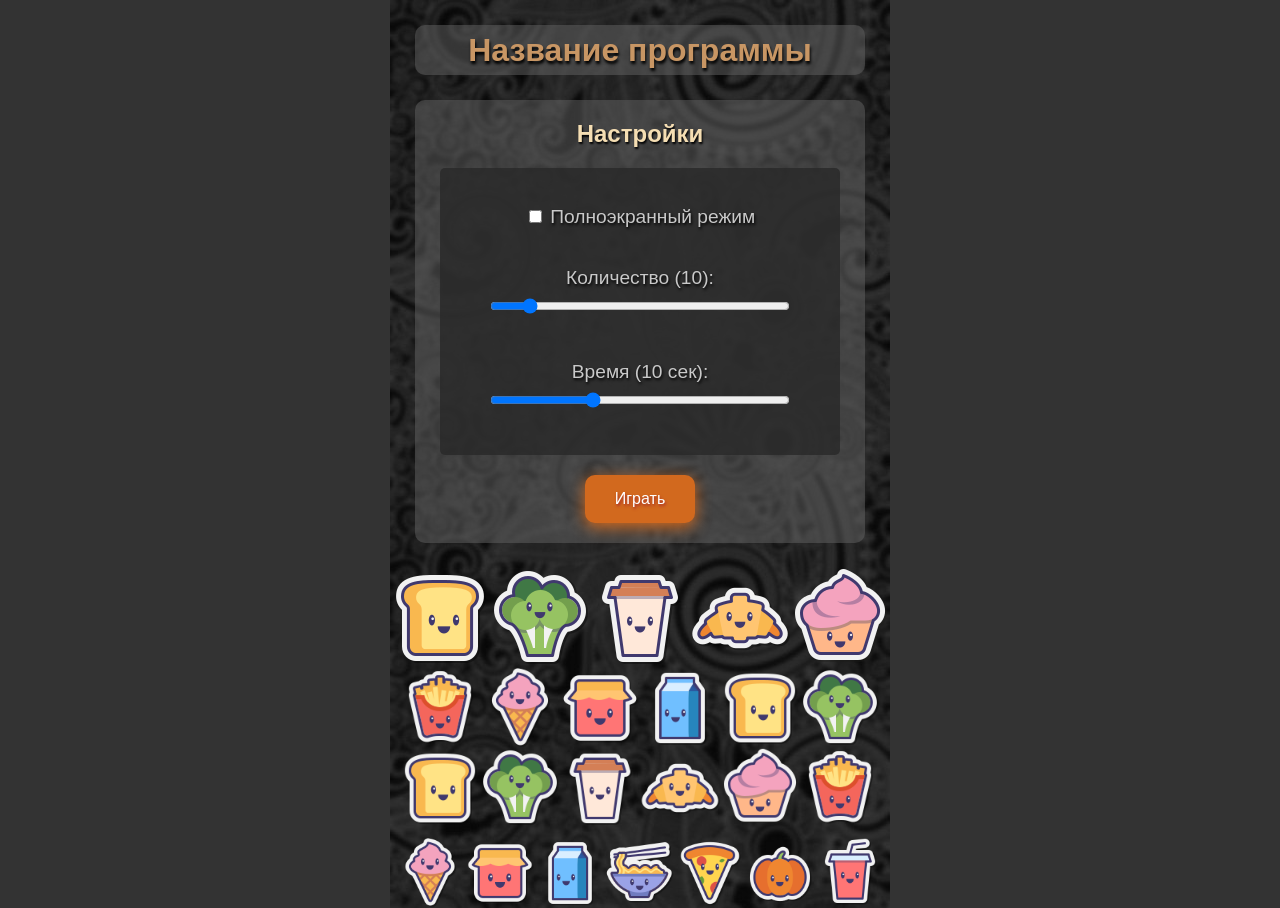
==== 0+/index.html @ 4c61b156 "Add files via upload" ====
<!DOCTYPE html>
<html lang="ru">
<head>
    <meta charset="UTF-8">
    <meta name="viewport" content="width=device-width, initial-scale=1.0">
    <link rel="stylesheet" href="styles.css"/>
    <title>Шаблон игры</title>
</head>
<body>
    <!-- окно настроек -->
    <div id="window_settings">
        <div style="width: 450px; height: 50px; display: flex; justify-content: center;  align-items: center;  margin: 25px; border-radius: 10px; background-color: rgba(100, 100, 100, .5);">
            <h1>Название программы</h1>
        </div>   
        <div style="width: 450px; height: auto; display: flex; flex-direction: column; justify-content: center; align-items: center;  margin: 25px; border-radius: 10px; background-color: rgba(100, 100, 100, .5);">
            <div>
                <h2>Настройки</h2>
            </div>
            <div style="width: 400px; height: auto; display: flex; flex-direction: column; justify-content: center; align-items: center;  margin: 0px; border-radius: 5px; background-color: rgba(40, 40, 40, .8);">
                <p></p>
                <label><input type="checkbox" id="fullscreenCheckbox"> Полноэкранный режим</label>
                <p></p>
                <label for="count">Количество (10):</label>
                <input type="range" id="count" min="5" max="50" value="10" style="height: 30px; width: 300px;" oninput="updateWordCount(this.value)">
                <p></p>
                <label for="timeLimit">Время (10 сек):</label>
                <input type="range" id="timeLimit" min="5" max="20" value="10" style="height: 30px; width: 300px;" oninput="updateTimeLimit(this.value)">
                <p></p>
            </div>
            <button class="custom-button" id="towindow_game">Играть</button>    
        
        </div>

    </div>
    

    <div id="container" style="position:relative; width: 500px; height: auto;"> 
       <img src="img/1.png" id='img1' style='position: absolute; top: 0px; left: 0px;'> </img>
       <img src="img/2.png" id='img1' style='position: absolute; top: 0px; left: 100px;'> </img>
       <img src="img/3.png" id='img1' style='position: absolute; top: 0px; left: 200px;'> </img>
       <img src="img/4.png" id='img1' style='position: absolute; top: 0px; left: 300px;'> </img>
       <img src="img/5.png" id='img1' style='position: absolute; top: 0px; left: 400px;'> </img>
       <img src="img/6.png" id='img1' style='position: absolute; top: 100px; left: 10px; transform-origin: top left; scale: 0.8;'> </img>
       <img src="img/7.png" id='img1' style='position: absolute; top: 100px; left: 90px; transform-origin: top left; scale: 0.8;'> </img>
       <img src="img/8.png" id='img1' style='position: absolute; top: 100px; left: 170px; transform-origin: top left; scale: 0.8;'> </img>
       <img src="img/9.png" id='img1' style='position: absolute; top: 100px; left: 250px; transform-origin: top left; scale: 0.8;'> </img>
       <img src="img/1.png" id='img1' style='position: absolute; top: 100px; left: 330px; transform-origin: top left; scale: 0.8;'> </img>
       <img src="img/2.png" id='img1' style='position: absolute; top: 100px; left: 410px; transform-origin: top left; scale: 0.8;'> </img>

       <img src="img/1.png" id='img1' style='position: absolute; top: 180px; left: 10px; transform-origin: top left; scale: 0.8;'> </img>
       <img src="img/2.png" id='img1' style='position: absolute; top: 180px; left: 90px; transform-origin: top left; scale: 0.8;'> </img>
       <img src="img/3.png" id='img1' style='position: absolute; top: 180px; left: 170px; transform-origin: top left; scale: 0.8;'> </img>
       <img src="img/4.png" id='img1' style='position: absolute; top: 180px; left: 250px; transform-origin: top left; scale: 0.8;'> </img>
       <img src="img/5.png" id='img1' style='position: absolute; top: 180px; left: 330px; transform-origin: top left; scale: 0.8;'> </img>
       <img src="img/6.png" id='img1' style='position: absolute; top: 180px; left: 410px; transform-origin: top left; scale: 0.8;'> </img>

       <img src="img/7.png" id='img1' style='position: absolute; top: 270px; left: 5px; transform-origin: top left; scale: 0.7;'> </img>
       <img src="img/8.png" id='img1' style='position: absolute; top: 270px; left: 75px; transform-origin: top left; scale: 0.7;'> </img>
       <img src="img/9.png" id='img1' style='position: absolute; top: 270px; left: 145px; transform-origin: top left; scale: 0.7;'> </img>
       <img src="img/10.png" id='img1' style='position: absolute; top: 270px; left: 215px; transform-origin: top left; scale: 0.7;'> </img>
       <img src="img/11.png" id='img1' style='position: absolute; top: 270px; left: 285px; transform-origin: top left; scale: 0.7;'> </img>
       <img src="img/12.png" id='img1' style='position: absolute; top: 270px; left: 355px; transform-origin: top left; scale: 0.7;'> </img>
       <img src="img/13.png" id='img1' style='position: absolute; top: 270px; left: 425px; transform-origin: top left; scale: 0.7;'> </img>

    </div>
    <!-- окно настроек 
    <div id="window_settings" class="window active" style="width: 400px; height: auto;">
        <h2>Настройки</h2>
        <div class="dekor"> 
            
            <p></p>
            <label for="grid-size">Список: </label>
            <select id="grid-size">
                <option value="4">1 элемент</option>
                <option value="5" selected>2 элемент</option>
                <option value="6">3 элемент</option>
                <option value="7">4 элемент</option>
            </select>
            <p></p>
            <p></p>
        </div>
        <button class="custom-button" id="towindow_game">Играть</button>        
	        
    </div>
    -->
    <!-- Второе окно -->
    <div id="window_game" class="window" style="width: 340px; height: auto;">
        <h2>Небольшая инструкция <br>что делать</h2>
        <p></p>
        <div class="timer">Время: <span id="time">0.0</span> секунд</div>
        <p></p>

        <div id="progressBar">           <!-- Контейнер для прогресс-бара -->
            <div id="progress"></div>
        </div>
        
        <div class="grid" id="grid">
            <!-- Клетки таблицы будут генерироваться здесь -->
        </div>
        

    </div>

    <!-- Третье окно -->
    <div id="window_result" class="window" style="width: 300px; height: auto;">
        <h2>Результаты</h2>
	<p></p>
        <div class="timer"><b>Время:</b><br><span id="time_elasted">—</span></div>
        <div class="best-time"><b>Лучшее время:</b><br><span id="best-time">—</span></div>
        
        <p></p>
        <button id="backTowindow_settings">Назад</button>
    </div>

<div id="overlay">Загрузка<span class="dots"></span></div>
    <script src="script.js"></script>
</body>
</html>
---- 0+/styles.css ----
h1 { color: rgb(200, 150, 100);text-shadow: 1px 3px 3px  #000;}
h2 { color:wheat; text-shadow: 1px 2px 2px  #000;}
h3 { color: #cfcfcf ; text-shadow: 1px 2px 3px  #222222; font-size: 1.5em;}
label,p { color:#c9c9c9; font-size: 1.2em; text-shadow: 1px 2px 3px  #000;}
body {
    font-family: 'Calibri Light', Calibri, sans-serif;
    display: flex;
    flex-direction: column;
    justify-content: flex-start; /* Центрируем содержимое по горизонтали */
    align-items: center; /* Центрируем содержимое по вертикали */
    height: 100vh; /* Высота окна браузера */
    margin: 0; /* Убираем отступы */
    background: #333333 url('UI/bg000.jpg') no-repeat top center;
    background-size: auto;

    color: #ffffff;
}
.window {
    display: none; /* Скрываем все окна по умолчанию */
    border: 1px solid #ffffff; /* Рамка вокруг окон */
    border-radius: 10px; /* Скругление углов рамки */
    padding: 20px; /* Отступы внутри окон */
    text-align: center; /* Центрируем текст внутри окон */
    background-color: #bbbbbb; /* Цвет фона */
    color: #000000;
 /*   box-shadow: 0 10px 50px -30px rgb(0, 250, 200);*/
    box-shadow: inset 0 3px 5px -1px rgb(0, 0, 0); 
}
.dekor {
  /*  border: 1px solid #ffffff; /* Рамка вокруг окон */
    border-radius: 10px; /* Скругление углов рамки */
    padding: 20px; /* Отступы внутри окон */
    text-align: center; /* Центрируем текст внутри окон */
    background-color: #dddddd; /* Цвет фона */
    box-shadow: inset 0 3px 5px -1px rgb(0, 0, 0);
}
.custom-button {
    background-color:chocolate; /* Зеленый фон */
    color: white; /* Белый текст */
    border: none; /* Рамка вокруг окон */
    border-radius: 10px; /* Скругление углов рамки */
    padding: 15px 30px; /* Отступы */
    
    font-size: 16px; /* Размер шрифта */
    text-shadow: 1px 2px 3px brown;
    cursor: pointer; /* Курсор в виде руки при наведении */
    transition: background-color 0.3s, transform 0.1s; /* Плавный переход для фона и трансформации */
    margin-top: 20px; /* Отступ сверху */
    margin-bottom: 20px; /* Отступ снизу */
    box-shadow: 0 4px 15px chocolate;
    transition: box-shadow 3s ease;
  
}


/* Эффект при наведении */
.custom-button:hover {
    transform: scale(0.9);
    background-color:rgba(210, 105, 30, 0.8); /* Темно-зеленый фон при наведении */
}

/* Эффект при нажатии */
.custom-button:active {
    transform: scale(0.8); /* Уменьшение размера кнопки при нажатии */
    background-color:rgba(210, 105, 30, 0.8)
} 
#overlay {
    position: fixed;
    top: 0;
    left: 0;
    width: 100%;
    height: 100%;
    background-color: rgba(0, 0, 0, 0.8);
    display: none;
    align-items: center;
    justify-content: center;
    color: white;
    font-size: 2em;
} 

.active {
    display: block; /* Показываем только активное окно */
}

.hidden {
    display: none;
}
#backTowindow_settings {
    display: block;
    margin: 20px auto; /* Отцентрирует кнопку по горизонтали */
    padding: 10px 20px;
    background-color: chocolate;
    color: white;
    border: none;
    border-radius: 5px;
    cursor: pointer;
    font-size: 16px;
    box-shadow: 0 4px 10px rgba(0, 0, 0, 0.2);
    text-align: center;
    transition: background-color 0.2s ease, transform 0.2s ease;
}
/* Отключаем темную тему, всегда используем светлую цветовую схему */
@media (prefers-color-scheme: dark) {
    :root {
        color-scheme: light;
    }
}
/* Анимация для бегущих точек */
.dots::after {
    content: '';
    display: inline-block;
    animation: dots 1.5s steps(5, end) infinite;
}

@keyframes dots {
    0%, 20% { content: ''; }    /* 0 точек */
    40% { content: '.'; }        /* 1 точка */
    60% { content: '..'; }       /* 2 точки */
    80%, 100% { content: '...'; }/* 3 точки */
}
select, button {
    font-size: 18px;
    padding: 10px;
    margin: 10px;
}
.timer, .best-time {
    font-size: 24px;
    margin: 20px;
}
#progressBar {
    width: 100%; /* Ширина прогресс-бара */
    background-color: white; /* Цвет фона прогресс-бара */
}

#progress {
    height: 3px;
    width: 0%;  /* Начальное значение */
    background-color: orange;
    transition: none;  /* Без анимации до начала функции */
}

/*ИГРА*/



.grid {
    display: grid;
    gap: 2px;
    margin: 20px auto;
    justify-content: center;
}
.cell {
    display: flex;
    justify-content: center;
    align-items: center;
    font-size: 2em;
    color: #222;
    background-color: #f0f0f0;
    border: 1px solid #555;
    border-radius: 4px;
    cursor: pointer;
    transition: transform 0.4s ease, opacity 0.4s ease;
}
.disabled {
    pointer-events: none;
    transform: scale(0);
    opacity: 0;
}
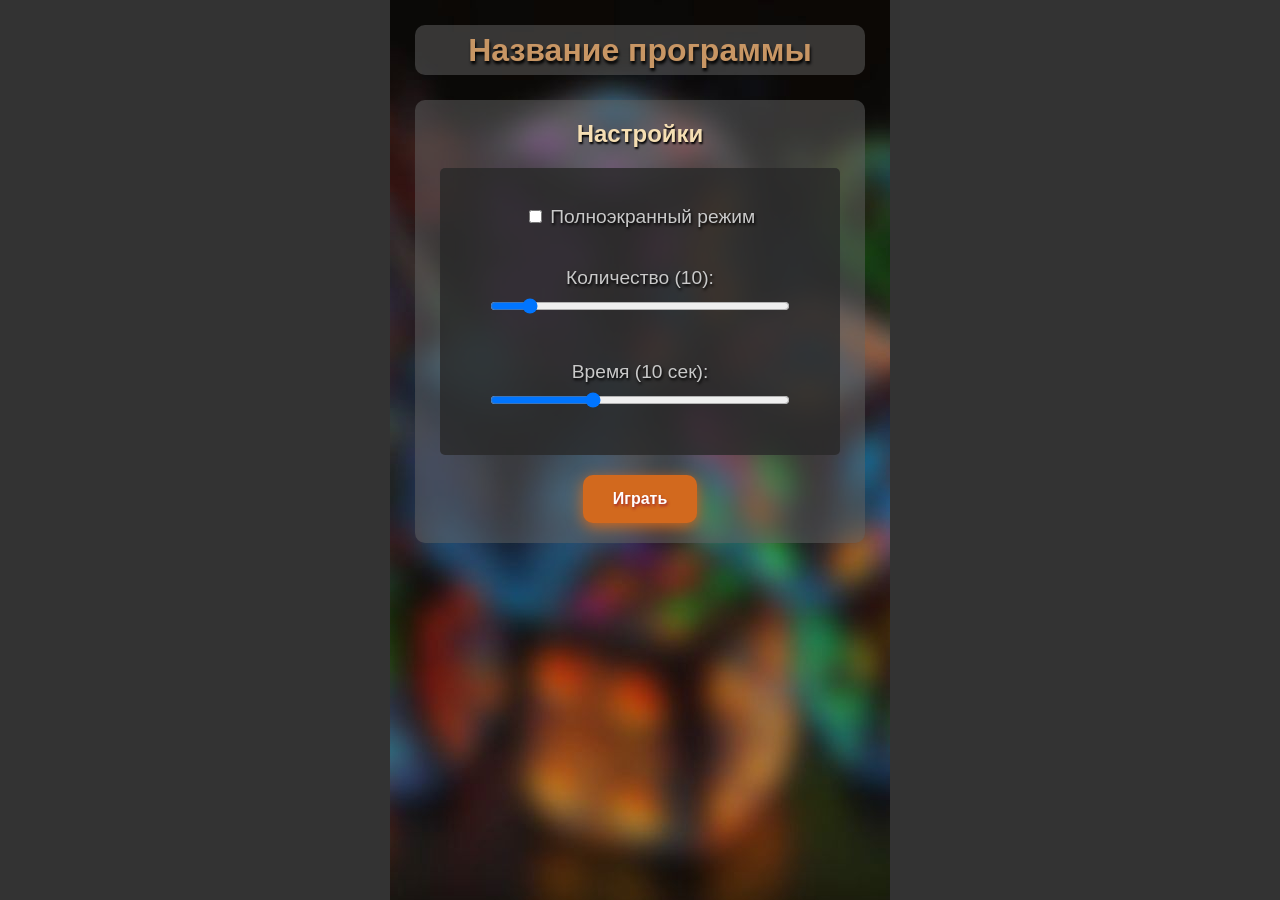
==== commit 1fb8f0cb: "Add files via upload" ====
--- a/0+/index.html
+++ b/0+/index.html
@@ -27,91 +27,48 @@
                 <input type="range" id="timeLimit" min="5" max="20" value="10" style="height: 30px; width: 300px;" oninput="updateTimeLimit(this.value)">
                 <p></p>
             </div>
-            <button class="custom-button" id="towindow_game">Играть</button>    
+            <button class="custom-button" id="towindow_game"><b>Играть</b></button>    
         
         </div>
 
     </div>
-    
-
-    <div id="container" style="position:relative; width: 500px; height: auto;"> 
-       <img src="img/1.png" id='img1' style='position: absolute; top: 0px; left: 0px;'> </img>
-       <img src="img/2.png" id='img1' style='position: absolute; top: 0px; left: 100px;'> </img>
-       <img src="img/3.png" id='img1' style='position: absolute; top: 0px; left: 200px;'> </img>
-       <img src="img/4.png" id='img1' style='position: absolute; top: 0px; left: 300px;'> </img>
-       <img src="img/5.png" id='img1' style='position: absolute; top: 0px; left: 400px;'> </img>
-       <img src="img/6.png" id='img1' style='position: absolute; top: 100px; left: 10px; transform-origin: top left; scale: 0.8;'> </img>
-       <img src="img/7.png" id='img1' style='position: absolute; top: 100px; left: 90px; transform-origin: top left; scale: 0.8;'> </img>
-       <img src="img/8.png" id='img1' style='position: absolute; top: 100px; left: 170px; transform-origin: top left; scale: 0.8;'> </img>
-       <img src="img/9.png" id='img1' style='position: absolute; top: 100px; left: 250px; transform-origin: top left; scale: 0.8;'> </img>
-       <img src="img/1.png" id='img1' style='position: absolute; top: 100px; left: 330px; transform-origin: top left; scale: 0.8;'> </img>
-       <img src="img/2.png" id='img1' style='position: absolute; top: 100px; left: 410px; transform-origin: top left; scale: 0.8;'> </img>
-
-       <img src="img/1.png" id='img1' style='position: absolute; top: 180px; left: 10px; transform-origin: top left; scale: 0.8;'> </img>
-       <img src="img/2.png" id='img1' style='position: absolute; top: 180px; left: 90px; transform-origin: top left; scale: 0.8;'> </img>
-       <img src="img/3.png" id='img1' style='position: absolute; top: 180px; left: 170px; transform-origin: top left; scale: 0.8;'> </img>
-       <img src="img/4.png" id='img1' style='position: absolute; top: 180px; left: 250px; transform-origin: top left; scale: 0.8;'> </img>
-       <img src="img/5.png" id='img1' style='position: absolute; top: 180px; left: 330px; transform-origin: top left; scale: 0.8;'> </img>
-       <img src="img/6.png" id='img1' style='position: absolute; top: 180px; left: 410px; transform-origin: top left; scale: 0.8;'> </img>
-
-       <img src="img/7.png" id='img1' style='position: absolute; top: 270px; left: 5px; transform-origin: top left; scale: 0.7;'> </img>
-       <img src="img/8.png" id='img1' style='position: absolute; top: 270px; left: 75px; transform-origin: top left; scale: 0.7;'> </img>
-       <img src="img/9.png" id='img1' style='position: absolute; top: 270px; left: 145px; transform-origin: top left; scale: 0.7;'> </img>
-       <img src="img/10.png" id='img1' style='position: absolute; top: 270px; left: 215px; transform-origin: top left; scale: 0.7;'> </img>
-       <img src="img/11.png" id='img1' style='position: absolute; top: 270px; left: 285px; transform-origin: top left; scale: 0.7;'> </img>
-       <img src="img/12.png" id='img1' style='position: absolute; top: 270px; left: 355px; transform-origin: top left; scale: 0.7;'> </img>
-       <img src="img/13.png" id='img1' style='position: absolute; top: 270px; left: 425px; transform-origin: top left; scale: 0.7;'> </img>
-
-    </div>
-    <!-- окно настроек 
-    <div id="window_settings" class="window active" style="width: 400px; height: auto;">
-        <h2>Настройки</h2>
-        <div class="dekor"> 
+ 
+    <!-- окно игры -->
+    <div id="window_game">
+        <div style="width: 500px; height: auto; display: flex; flex-direction: column; justify-content: center;  align-items: center;  margin: 0px; background-color: rgba(40, 40, 40, .8);">
+            <p>Небольшая инструкция</p>
             
+            <h2 id="message">Сообщение</h2>
             <p></p>
-            <label for="grid-size">Список: </label>
-            <select id="grid-size">
-                <option value="4">1 элемент</option>
-                <option value="5" selected>2 элемент</option>
-                <option value="6">3 элемент</option>
-                <option value="7">4 элемент</option>
-            </select>
-            <p></p>
-            <p></p>
+            <div id="progressBar">           <!-- Контейнер для прогресс-бара -->
+            <div id="progress"></div>
+            </div>
         </div>
-        <button class="custom-button" id="towindow_game">Играть</button>        
-	        
-    </div>
-    -->
-    <!-- Второе окно -->
-    <div id="window_game" class="window" style="width: 340px; height: auto;">
-        <h2>Небольшая инструкция <br>что делать</h2>
         <p></p>
-        <div class="timer">Время: <span id="time">0.0</span> секунд</div>
-        <p></p>
-
-        <div id="progressBar">           <!-- Контейнер для прогресс-бара -->
-            <div id="progress"></div>
-        </div>
-        
-        <div class="grid" id="grid">
+        <div id="grid">
             <!-- Клетки таблицы будут генерироваться здесь -->
         </div>
-        
+    </div> 
+       
+    <!-- Третье окно -->
 
+    <div id="window_result">
+        <div style="width: 450px; height: 50px; display: flex; justify-content: center;  align-items: center;  margin: 25px; border-radius: 10px; background-color: rgba(100, 100, 100, .5);">
+            <h1>Название программы</h1>
+        </div>   
+        <div style="width: 450px; height: auto; display: flex; flex-direction: column; justify-content: center; align-items: center;  margin: 25px; border-radius: 10px; background-color: rgba(100, 100, 100, .5);">
+            <div>
+                <h2>Результаты</h2>
+            </div>
+            <div style="width: 400px; height: auto; display: flex; flex-direction: column; justify-content: center; align-items: center;  margin: 0px; border-radius: 5px; background-color: rgba(40, 40, 40, .8);">
+                <p></p>
+                <div style="font-size: 24px;">Счет: <span id="score"></span></div>
+                <p></p>
+                <div style="justify-content: center; align-items: center; font-size: 24px;"><b>Лучший счет:<br><span id="best-score"></span></b></div>                <p></p>
+            </div>
+            <button id="backTowindow_settings"><b>Назад</b></button>    
+        </div>
     </div>
-
-    <!-- Третье окно -->
-    <div id="window_result" class="window" style="width: 300px; height: auto;">
-        <h2>Результаты</h2>
-	<p></p>
-        <div class="timer"><b>Время:</b><br><span id="time_elasted">—</span></div>
-        <div class="best-time"><b>Лучшее время:</b><br><span id="best-time">—</span></div>
-        
-        <p></p>
-        <button id="backTowindow_settings">Назад</button>
-    </div>
-
 <div id="overlay">Загрузка<span class="dots"></span></div>
     <script src="script.js"></script>
 </body>
--- a/0+/styles.css
+++ b/0+/styles.css
@@ -10,10 +10,9 @@
     align-items: center; /* Центрируем содержимое по вертикали */
     height: 100vh; /* Высота окна браузера */
     margin: 0; /* Убираем отступы */
-    background: #333333 url('UI/bg000.jpg') no-repeat top center;
+    background: #333333 url('UI/bg020.jpg') no-repeat top center;
     background-size: auto;
-
-    color: #ffffff;
+    color: #c9c9c9;
 }
 .window {
     display: none; /* Скрываем все окна по умолчанию */
@@ -22,25 +21,16 @@
     padding: 20px; /* Отступы внутри окон */
     text-align: center; /* Центрируем текст внутри окон */
     background-color: #bbbbbb; /* Цвет фона */
-    color: #000000;
- /*   box-shadow: 0 10px 50px -30px rgb(0, 250, 200);*/
+    color: #000000; 
     box-shadow: inset 0 3px 5px -1px rgb(0, 0, 0); 
 }
-.dekor {
-  /*  border: 1px solid #ffffff; /* Рамка вокруг окон */
-    border-radius: 10px; /* Скругление углов рамки */
-    padding: 20px; /* Отступы внутри окон */
-    text-align: center; /* Центрируем текст внутри окон */
-    background-color: #dddddd; /* Цвет фона */
-    box-shadow: inset 0 3px 5px -1px rgb(0, 0, 0);
-}
+
 .custom-button {
     background-color:chocolate; /* Зеленый фон */
     color: white; /* Белый текст */
     border: none; /* Рамка вокруг окон */
     border-radius: 10px; /* Скругление углов рамки */
     padding: 15px 30px; /* Отступы */
-    
     font-size: 16px; /* Размер шрифта */
     text-shadow: 1px 2px 3px brown;
     cursor: pointer; /* Курсор в виде руки при наведении */
@@ -48,28 +38,26 @@
     margin-top: 20px; /* Отступ сверху */
     margin-bottom: 20px; /* Отступ снизу */
     box-shadow: 0 4px 15px chocolate;
-    transition: box-shadow 3s ease;
-  
 }
 
 
 /* Эффект при наведении */
 .custom-button:hover {
-    transform: scale(0.9);
+    
     background-color:rgba(210, 105, 30, 0.8); /* Темно-зеленый фон при наведении */
 }
 
 /* Эффект при нажатии */
 .custom-button:active {
-    transform: scale(0.8); /* Уменьшение размера кнопки при нажатии */
+    transform: scale(0.9); /* Уменьшение размера кнопки при нажатии */
     background-color:rgba(210, 105, 30, 0.8)
 } 
 #overlay {
     position: fixed;
     top: 0;
-    left: 0;
-    width: 100%;
-    height: 100%;
+    left: center;
+    width: 500px;
+    height: 1000px;
     background-color: rgba(0, 0, 0, 0.8);
     display: none;
     align-items: center;
@@ -77,10 +65,6 @@
     color: white;
     font-size: 2em;
 } 
-
-.active {
-    display: block; /* Показываем только активное окно */
-}
 
 .hidden {
     display: none;
@@ -99,12 +83,7 @@
     text-align: center;
     transition: background-color 0.2s ease, transform 0.2s ease;
 }
-/* Отключаем темную тему, всегда используем светлую цветовую схему */
-@media (prefers-color-scheme: dark) {
-    :root {
-        color-scheme: light;
-    }
-}
+
 /* Анимация для бегущих точек */
 .dots::after {
     content: '';
@@ -141,25 +120,17 @@
 
 /*ИГРА*/
 
+#grid {
+    display: grid;
+    grid-template-columns: repeat(6, 1fr);
+    grid-gap: 5px;
+    width: 500px;
+}
 
-
-.grid {
-    display: grid;
-    gap: 2px;
-    margin: 20px auto;
-    justify-content: center;
-}
-.cell {
-    display: flex;
-    justify-content: center;
-    align-items: center;
-    font-size: 2em;
-    color: #222;
-    background-color: #f0f0f0;
-    border: 1px solid #555;
-    border-radius: 4px;
+.image-container img {
+    width: 80px; /* Scale to fit within 500px grid */
+    height: 80px;
     cursor: pointer;
-    transition: transform 0.4s ease, opacity 0.4s ease;
 }
 .disabled {
     pointer-events: none;
